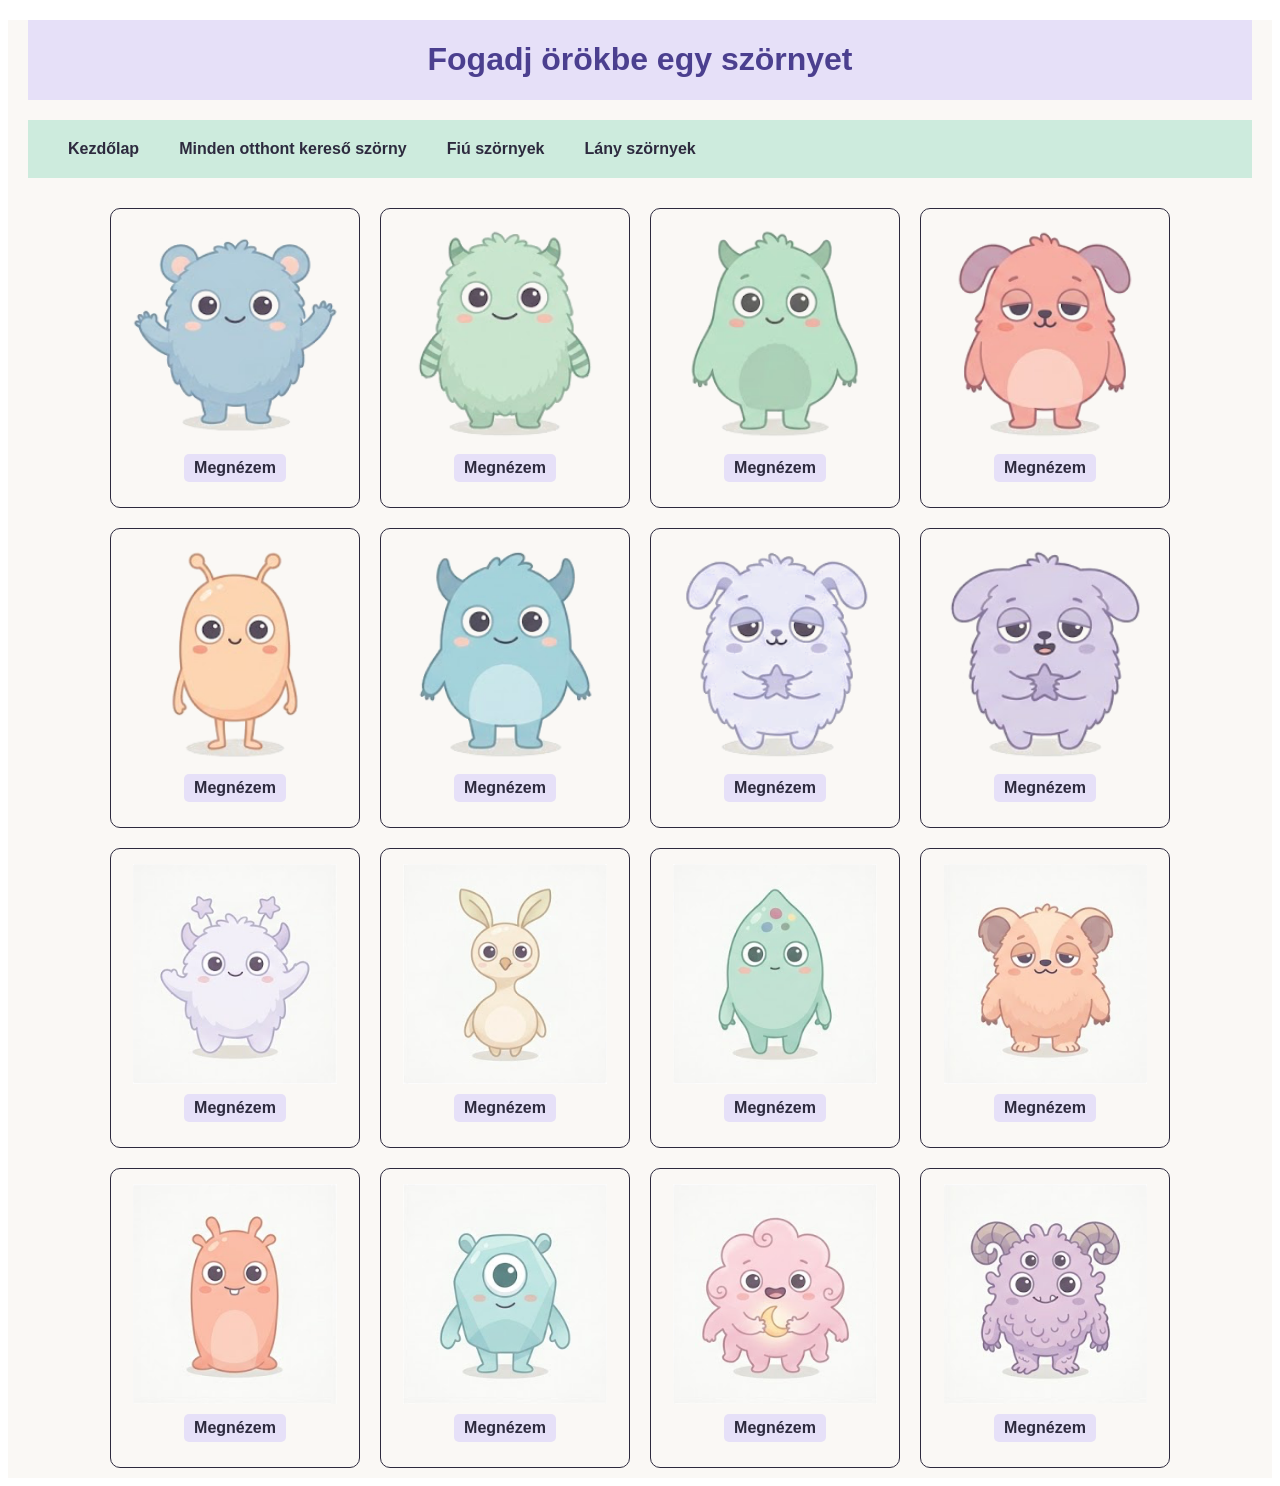
==== index.html @ 23ede388 "egy szornyes oldal" ====
<!DOCTYPE html>
<html lang="hu">
<head>
    <meta charset="UTF-8">
    <meta name="description" content="szörnyek">
    <meta name="keywords" content="szörny, szörnyek">
    <meta name="author" content="Papp Áron">
    <meta name="viewport" content="width=device-width, initial-scale=1.0">
    <title>Papp Áron | Szörnyek-Flexboxal</title>
    <link rel="stylesheet" href="formazas.css">
</head>
<body>
    <main>
        <header>
            <h1>Fogadj örökbe egy szörnyet</h1>
        </header>
        <nav>
            <ul>
                <li><a href="">Kezdőlap</a></li>
                <li><a href="">Minden otthont kereső szörny</a></li>
                <li><a href="">Fiú szörnyek</a></li>
                <li><a href="">Lány szörnyek</a></li>
            </ul>
        </nav>
        <article>
            <div class="fo_tarolo">
                <div>
                    <img src="szornyek.png/elso.png" alt="elso">
                    <a href="">Megnézem</a>
                </div>

                <div>
                    <img src="szornyek.png/masodik.png" alt="masodik">
                    <a href="">Megnézem</a>
                </div>

                <div>
                    <img src="szornyek.png/harmadik.png" alt="harmadik">
                    <a href="">Megnézem</a>
                </div>

                <div>
                    <img src="szornyek.png/negyedik.png" alt="negyedik">
                    <a href="">Megnézem</a>
                </div>

                <div>
                    <img src="szornyek.png/otodik.png" alt="otodik">
                    <a href="">Megnézem</a>
                </div>

                <div>
                    <img src="szornyek.png/hatodik.png" alt="">
                    <a href="">Megnézem</a>
                </div>

                <div>
                    <img src="szornyek.png/hetedik.png" alt="">
                    <a href="">Megnézem</a>
                </div>

                <div>
                    <img src="szornyek.png/nyolcadik.png" alt="">
                    <a href="">Megnézem</a>
                </div>
                
                <div>
                    <img src="szornyek.png/kilencedik.png" alt="">
                    <a href="">Megnézem</a>
                </div>

                <div>
                    <img src="szornyek.png/tizedik.png" alt="">
                    <a href="">Megnézem</a>
                </div>

                <div>
                    <img src="szornyek.png/tizenegyedik.png" alt="">
                    <a href="">Megnézem</a>
                </div>

                <div>
                    <img src="szornyek.png/tizenkettedik.png" alt="">
                    <a href="">Megnézem</a>
                </div>

                <div>
                    <img src="szornyek.png/tizenharmadik.png" alt="">
                    <a href="">Megnézem</a>
                </div>

                <div>
                    <img src="szornyek.png/tizennegyedik.png" alt="">
                    <a href="">Megnézem</a>
                </div>

                <div>
                    <img src="szornyek.png/tizenotodik.png" alt="">
                    <a href="">Megnézem</a>
                </div>

                <div>
                    <img src="szornyek.png/tizenhatodik.png" alt="">
                    <a href="">Megnézem</a>
                </div>
            </div>
            
        </article>
    </main>
</body>
</html>
---- formazas.css ----
*{
    box-sizing: border-box;
}

body{
    font-family: 'Segoe UI', Tahoma, Geneva, Verdana, sans-serif;
}

main{
    padding: 0;
    margin: 0;
    background-color: #FAF8F5;
}

header{
    display: flex;
    justify-content: center;
    margin: 20px;
    background-color: #E6E0F8;
    color: #4B3F8F;
}

nav ul{
    display: flex;
    flex-direction: row;
    list-style-type: none;
    justify-content: flex-start;
    background-color: #CDEBDD;
    margin: 20px;
    padding: 20px;
}

nav a{
    margin: 10px;
    padding: 10px;
    border-radius: 5px;
    color: #2D2A3E;
    text-decoration: none;
    font-weight: bold;
}

nav a:hover{
    background-color: #FFD8BE;
    color: #2D2A3E;
}

.fo_tarolo{
    display: flex;
    flex-direction: row;
    flex-wrap: wrap;
    justify-content: center;
}


.fo_tarolo div{
    display: flex;
    flex-direction: column;
    align-items: center;
    justify-content: center;
    width: 250px;
    border-radius: 10px;
    border: 1px solid #2D2A3E;
    padding: 15px;
    margin: 10px;
}


.fo_tarolo img{
    width: 100%;
    height: 220px;
    object-fit: contain;
}


.fo_tarolo a{
    text-decoration: none;
    color: #2D2A3E;
    font-weight: bold;
    padding: 5px 10px;
    border-radius: 5px;
    background-color: #E6E0F8;
    margin: 10px;
}

@media (max-width: 600px){
    header{
        margin: 10px;
    }
 
    nav ul{
        flex-direction: column;
        margin: 10px;
        padding: 10px;
    }
 
    nav a{
        display: block;
        text-align: center;
        margin: 5px;
    }
 
    
    .fo_tarolo div{
        width: 90%;
        margin: 10px 0;
    }
}
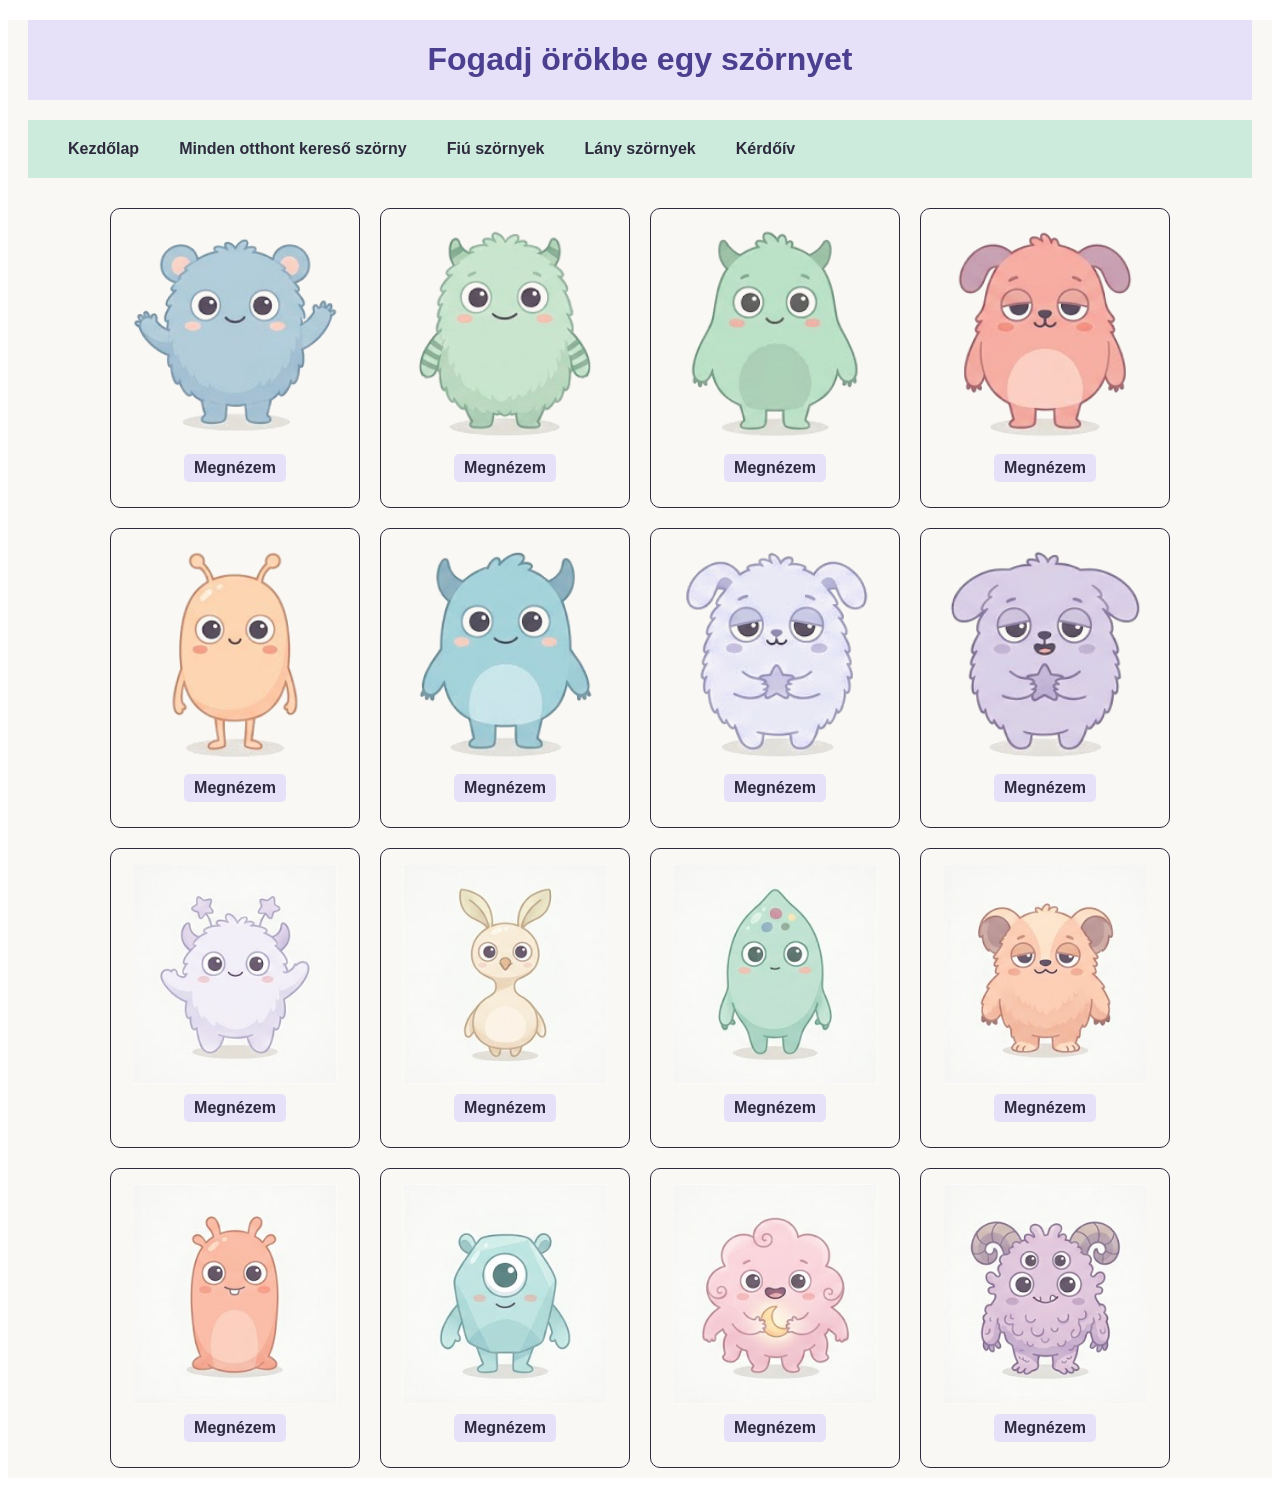
==== commit e9e36ba1: "urlap hozzaadasa" ====
--- a/index.html
+++ b/index.html
@@ -20,6 +20,7 @@
                 <li><a href="">Minden otthont kereső szörny</a></li>
                 <li><a href="">Fiú szörnyek</a></li>
                 <li><a href="">Lány szörnyek</a></li>
+                <li><a href="kerdoiv.html">Kérdőív</a></li>
             </ul>
         </nav>
         <article>
--- a/formazas.css
+++ b/formazas.css
@@ -82,6 +82,11 @@
     margin: 10px;
 }
 
+.fo_tarolo a:hover{
+    background-color: #2D2A3E;
+    color: #E6E0F8;
+}
+
 @media (max-width: 600px){
     header{
         margin: 10px;
